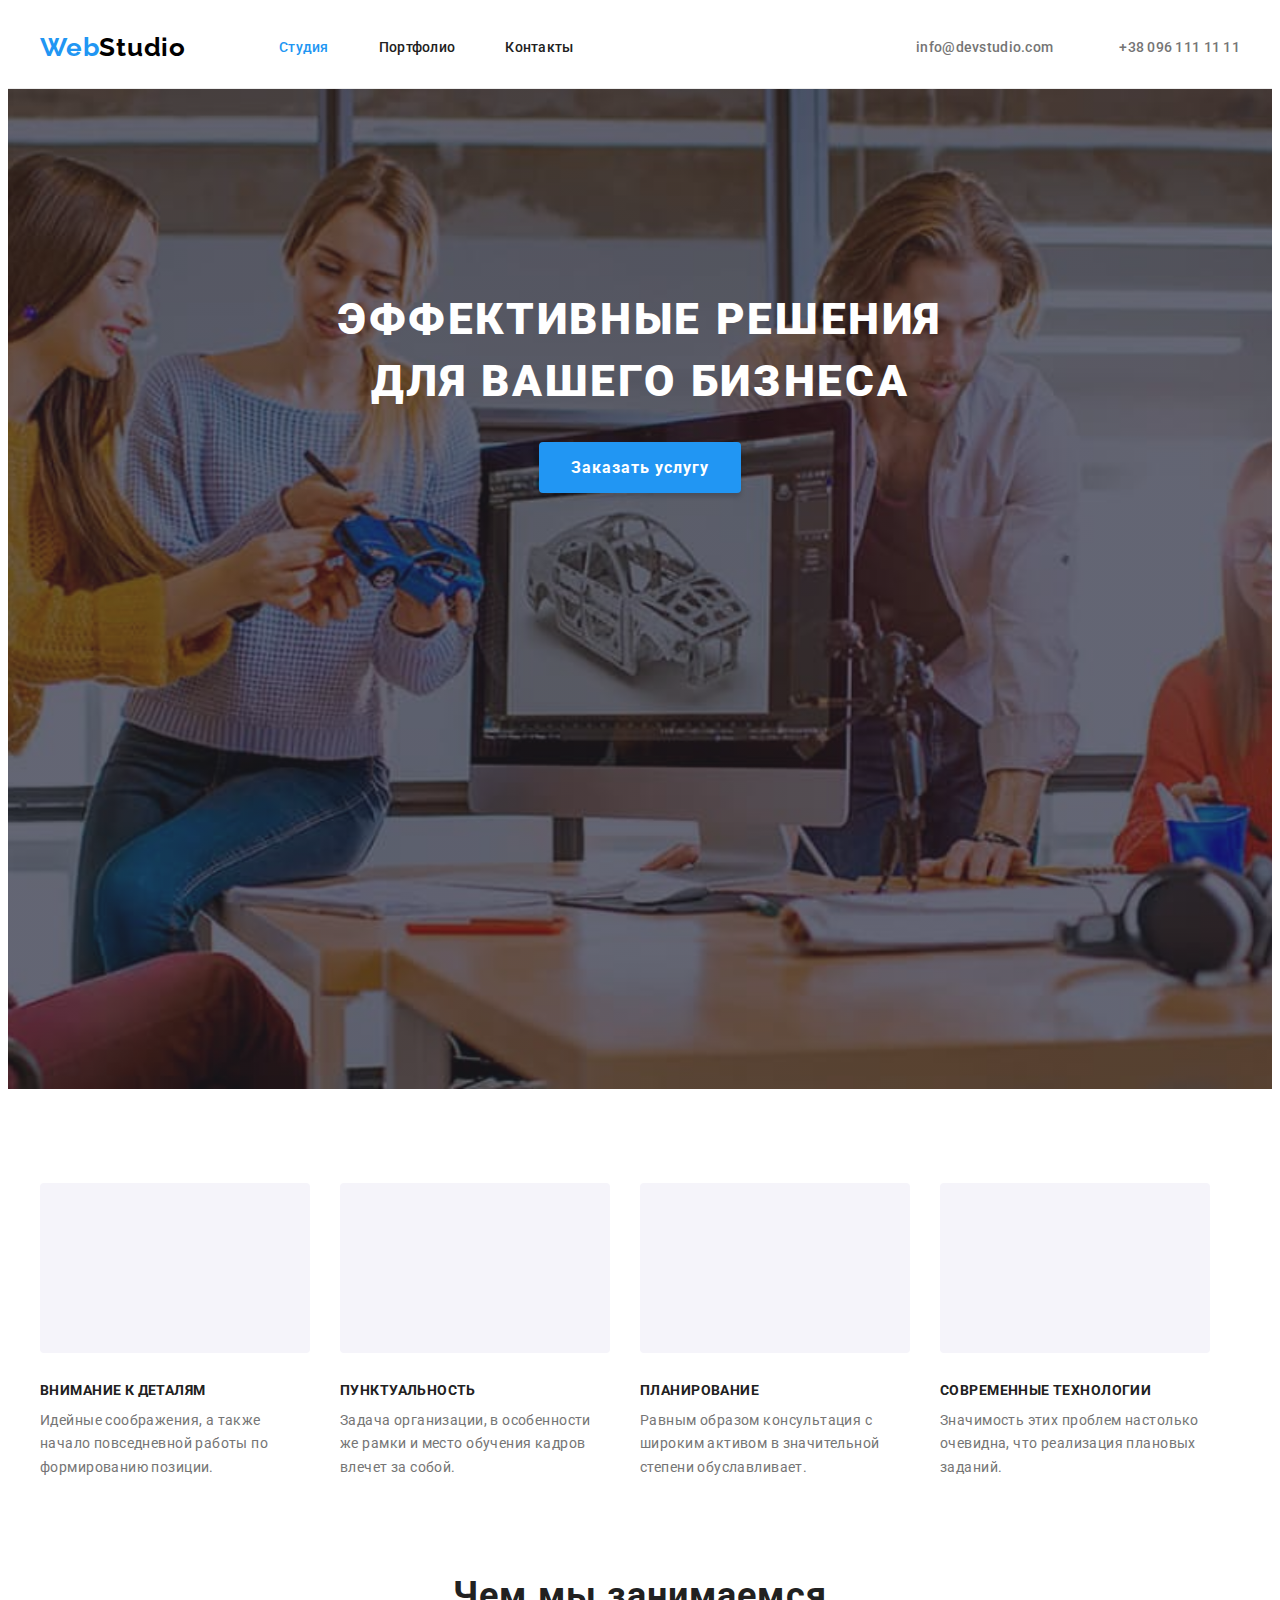
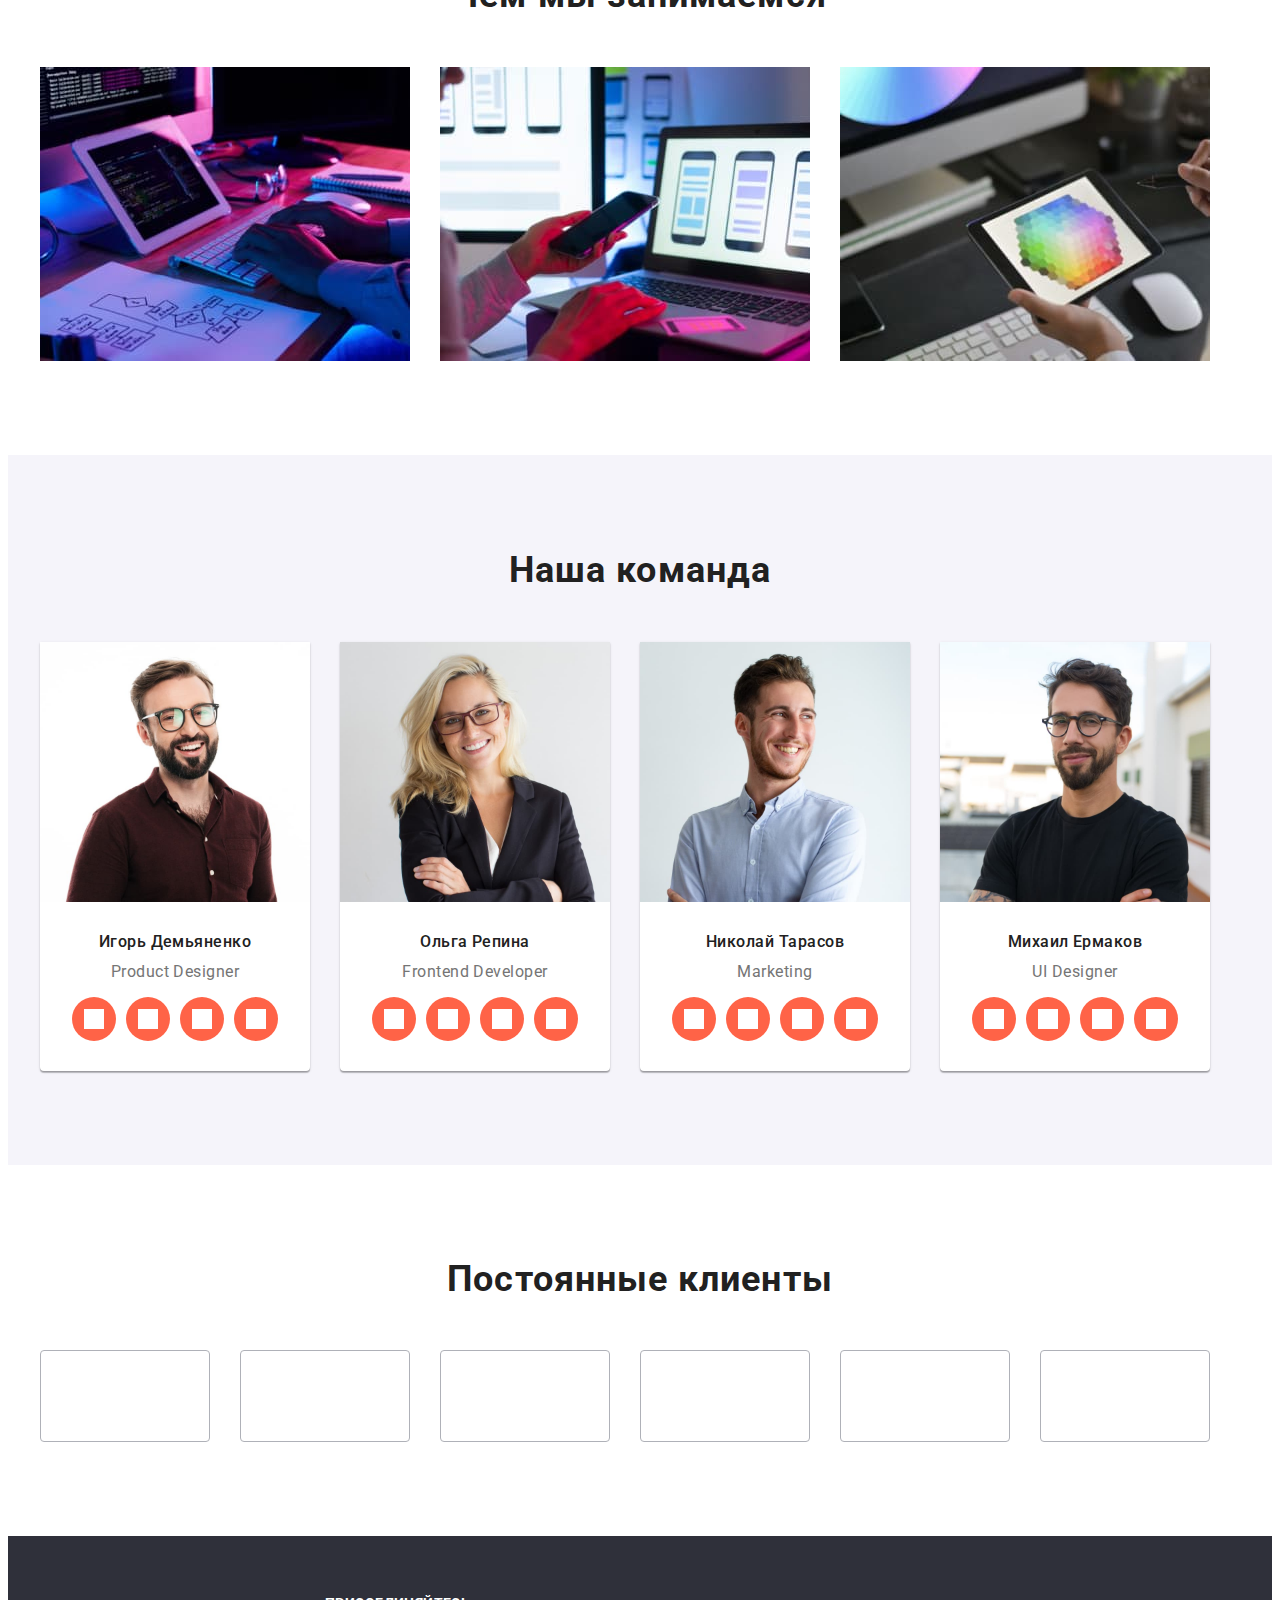
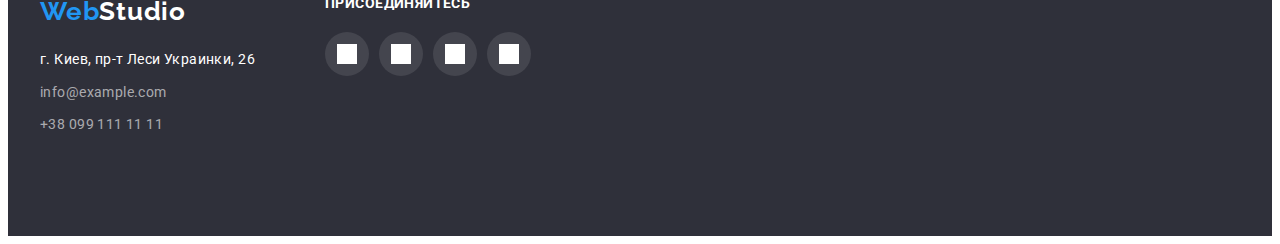
==== index.html @ 2ccb93a0 "дз все иконки и тени" ====
<!DOCTYPE html>
<html lang="ru">
    <head>
        <meta charset="UTF-8" />
        <meta http-equiv="X-UA-Compatible" content="IE=edge" />
        <meta name="viewport" content="width=device-width, initial-scale=1.0" />
        <title>Document</title>
        <link rel="preconnect" href="https://fonts.googleapis.com" />
        <link rel="preconnect" href="https://fonts.gstatic.com" crossorigin />
        <link
            href="https://fonts.googleapis.com/css2?family=Raleway:wght@700&family=Roboto:wght@400;500;700;900&display=swap"
            rel="stylesheet"
        />
        <link
            rel="stylesheet"
            href="https://cdnjs.cloudflare.com/ajax/libs/modern-normalize/1.1.0/modern-normalize.min.css"
            integrity="sha512-wpPYUAdjBVSE4KJnH1VR1HeZfpl1ub8YT/NKx4PuQ5NmX2tKuGu6U/JRp5y+Y8XG2tV+wKQpNHVUX03MfMFn9Q=="
            crossorigin="anonymous"
            referrerpolicy="no-referrer"
        />
        <link rel="stylesheet" href="./css/styles.css" />
    </head>
    <body>
        <header class="page-header">
            <div class="container header-list">
                <nav class="header-nav">
                    <a lang="en" href="./index.html" class="logo logo-header"
                        ><span class="logo-blue">Web</span>Studio</a
                    >

                    <ul class="site-nav list">
                        <li class="current item"><a class="link" href="./index.html">Студия</a></li>
                        <li class="item"><a href="./portfolio.html" class="link">Портфолио</a></li>
                        <li class="item"><a href="" class="link">Контакты</a></li>
                    </ul>
                </nav>

                <ul class="adress list">
                    <li class="items">
                        <a href="mailto:info@devstudio.com" class="adress-link header-link"
                            ><svg width="16" height="12"><use>#</use></svg>info@devstudio.com</a
                        >
                    </li>

                    <li class="items">
                        <a href="tel:+380961111111" class="adress-link header-link"
                            ><svg width="16" height="12"><use>#</use></svg>+38 096 111 11 11</a
                        >
                    </li>
                </ul>
            </div>
        </header>
        <main>
            <section class="hero-section">
                <div class="container">
                    <h1 class="hero-title list">Эффективные решения для вашего бизнеса</h1>
                    <button class="hero-btn" type="button">Заказать услугу</button>
                </div>
            </section>
            <section class="features section">
                <div class="container">
                    <h2 class="visually-hidden">Особенности</h2>
                    <ul class="features-list list">
                        <li class="features-item">
                            <div class="features-icon-font">
                                <svg width="70" height="70">
                                    <use>#</use>
                                </svg>
                            </div>
                                <h3 class="features-title list">Внимание к деталям</h3>
                                <p class="features-text list">
                                    Идейные соображения, а также начало повседневной работы по
                                    формированию позиции.
                                </p>
                        </li>
                        
                        <li class="features-item list">
                            <div class="features-icon-font">
                                <svg width="70" height="70">
                                    <use>#</use>
                                </svg>
                            </div>  
                                <h3 class="features-title list">Пунктуальность</h3>
                                <p class="features-text list">
                                    Задача организации, в особенности же рамки и место обучения кадров
                                    влечет за собой.
                                </p>
                        </li>
                        
                        <li class="features-item list">
                            <div class="features-icon-font">
                                <svg width="70" height="70">
                                    <use>#</use>
                                </svg>
                            </div>  
                                <h3 class="features-title list">Планирование</h3>
                                <p class="features-text list">
                                    Равным образом консультация с широким активом в значительной степени
                                    обуславливает.
                                </p>
                        </li>
                        
                        <li class="features-item list">
                            <div class="features-icon-font">
                                <svg width="70" height="70">
                                    <use>#</use>
                                </svg>
                            </div>  
                                <h3 class="features-title list">Современные технологии</h3>
                                <p class="features-text list">
                                    Значимость этих проблем настолько очевидна, что реализация плановых
                                    заданий.
                                </p>
                        </li>
                    </ul>
                </div>
            </section>

            <section class="activity section">
                <div class="container">
                    <h2 class="activity-title list">Чем мы занимаемся</h2>
                    <ul class="activity-item list">
                        <li class="activity-list list">
                            <img
                                class="activity-img"
                                src="./images/img1.jpg"
                                alt="человек за написанием кода"
                                width="370"
                            />
                        </li>

                        <li class="activity-list list">
                            <img
                                class="activity-img"
                                src="./images/img2.jpg"
                                alt="телефон в руках у девушки"
                                width="370"
                            />
                        </li>

                        <li class="activity-list list">
                            <img
                                class="activity-img"
                                src="./images/img3.jpg"
                                alt="подбор цвета на планшете"
                                width="370"
                            />
                        </li>
                    </ul>
                </div>
            </section>

            <section class="team section">
                <div class="container">
                    <h2 class="team-title list">Наша команда</h2>
                    <ul class="team-list list">
                        <li class="team-item list">
                            <img
                                class="team-img"
                                src="./images/command1.jpg"
                                alt="Игорь Демьяненко в очках с бородой"
                                width="270"
                            />
                            <div class="team-item-text">
                                <h3 class="team-name list">Игорь Демьяненко</h3>
                                <p lang="en" class="team-text list">Product Designer</p>
                                <ul class="team-icon list">
                                    <li class="team-icon-list list">
                                        <a href="" class="team-icon-link list">
                                            <svg class="team-soc-icon list" width="20px" height="20px">
                                                <use></use>
                                            </svg>
                                        </a>
                                    </li>
                                    <li class="team-icon-list list">
                                        <a href="" class="team-icon-link list">
                                            <svg class="team-soc-icon list" width="20px" height="20px">
                                                <use></use>
                                            </svg>
                                        </a>
                                    </li>
                                    <li class="team-icon-list list">
                                        <a href="" class="team-icon-link list">
                                            <svg class="team-soc-icon list" width="20px" height="20px">
                                                <use></use>
                                            </svg>
                                        </a>
                                    </li>
                                    <li class="team-icon-list list">
                                        <a href="" class="team-icon-link list">
                                            <svg class="team-soc-icon list" width="20px" height="20px">
                                                <use></use>
                                            </svg>
                                        </a>
                                    </li>
                                </ul>
                            </div>
                            
                        </li>
                        

                        <li class="team-item list">
                            <img
                                class="team-img"
                                src="./images/command2.jpg"
                                alt="Ольга Репина улыбающаяся блондинка в очках"
                                width="270"
                            />
                            <div class="team-item-text">
                                <h3 class="team-name list">Ольга Репина</h3>
                                <p lang="en" class="team-text list">Frontend Developer</p>
                                <ul class="team-icon list">
                                    <li class="team-icon-list list">
                                        <a href="" class="team-icon-link list">
                                            <svg class="team-soc-icon list" width="20px" height="20px">
                                                <use></use>
                                            </svg>
                                        </a>
                                    </li>
                                    <li class="team-icon-list list">
                                        <a href="" class="team-icon-link list">
                                            <svg class="team-soc-icon list" width="20px" height="20px">
                                                <use></use>
                                            </svg>
                                        </a>
                                    </li>
                                    <li class="team-icon-list list">
                                        <a href="" class="team-icon-link list">
                                            <svg class="team-soc-icon list" width="20px" height="20px">
                                                <use></use>
                                            </svg>
                                        </a>
                                    </li>
                                    <li class="team-icon-list list">
                                        <a href="" class="team-icon-link list">
                                            <svg class="team-soc-icon list" width="20px" height="20px">
                                                <use></use>
                                            </svg>
                                        </a>
                                    </li>
                                </ul>
                            </div>
                        </li>

                        <li class="team-item list">
                            <img
                                class="team-img"
                                src="./images/command3.jpg"
                                alt="Николай Тарасов улыбающийся парень с легкой небритостью"
                                width="270"
                            />
                            <div class="team-item-text">
                                <h3 class="team-name list">Николай Тарасов</h3>
                                <p lang="en" class="team-text list">Marketing</p>
                                <ul class="team-icon list">
                                    <li class="team-icon-list list">
                                        <a href="" class="team-icon-link list">
                                            <svg class="team-soc-icon list" width="20px" height="20px">
                                                <use></use>
                                            </svg>
                                        </a>
                                    </li>
                                    <li class="team-icon-list list">
                                        <a href="" class="team-icon-link list">
                                            <svg class="team-soc-icon list" width="20px" height="20px">
                                                <use></use>
                                            </svg>
                                        </a>
                                    </li>
                                    <li class="team-icon-list list">
                                        <a href="" class="team-icon-link list">
                                            <svg class="team-soc-icon list" width="20px" height="20px">
                                                <use></use>
                                            </svg>
                                        </a>
                                    </li>
                                    <li class="team-icon-list list">
                                        <a href="" class="team-icon-link list">
                                            <svg class="team-soc-icon list" width="20px" height="20px">
                                                <use></use>
                                            </svg>
                                        </a>
                                    </li>
                                </ul>
                            </div>
                        </li>

                        <li class="team-item list">
                            <img
                                class="team-img"
                                src="./images/command4.jpg"
                                alt="Михаил Ермаков парень в очках с бородой и ухмылкой"
                                width="270"
                            />
                            <div class="team-item-text">
                                <h3 class="team-name list">Михаил Ермаков</h3>
                                <p lang="en" class="team-text list">UI Designer</p>
                                <ul class="team-icon list">
                                    <li class="team-icon-list list">
                                        <a href="" class="team-icon-link list">
                                            <svg class="team-soc-icon list" width="20px" height="20px">
                                                <use></use>
                                            </svg>
                                        </a>
                                    </li>
                                    <li class="team-icon-list list">
                                        <a href="" class="team-icon-link list">
                                            <svg class="team-soc-icon list" width="20px" height="20px">
                                                <use></use>
                                            </svg>
                                        </a>
                                    </li>
                                    <li class="team-icon-list list">
                                        <a href="" class="team-icon-link list">
                                            <svg class="team-soc-icon list" width="20px" height="20px">
                                                <use></use>
                                            </svg>
                                        </a>
                                    </li>
                                    <li class="team-icon-list list">
                                        <a href="" class="team-icon-link list">
                                            <svg class="team-soc-icon list" width="20px" height="20px">
                                                <use></use>
                                            </svg>
                                        </a>
                                    </li>
                                </ul>
                            </div>
                        </li>
                    </ul>
                </div>
            </section>

            <section class="clients section">
                <div class="container">
                    <h2 class="clients-title">Постоянные клиенты</h2>
                        <ul class="clients-list list">
                            <li class="clients-item list">
                                <a href="" class="clients-link list">
                                    <svg class="clients-icon list" width="106" height="60">
                                        <use></use>
                                    </svg>
                                </a>
                            </li>

                            <li class="clients-item list">
                                <a href="" class="clients-link list">
                                    <svg class="clients-icon list" width="106" height="60">
                                        <use></use>
                                    </svg>
                                </a>
                            </li>

                            <li class="clients-item list">
                                <a href="" class="clients-link list">
                                    <svg class="clients-icon list" width="106" height="60">
                                        <use></use>
                                    </svg>
                                </a>
                            </li>

                            <li class="clients-item list">
                                <a href="" class="clients-link list">
                                    <svg class="clients-icon list" width="106" height="60">
                                        <use></use>
                                    </svg>
                                </a>
                            </li>

                            <li class="clients-item list">
                                <a href="" class="clients-link list">
                                    <svg class="clients-icon list" width="106" height="60">
                                        <use></use>
                                    </svg>
                                </a>
                            </li>

                            <li class="clients-item list">
                                <a href="" class="clients-link list">
                                    <svg class="clients-icon list" width="106" height="60">
                                        <use></use>
                                    </svg>
                                </a>
                            </li>
                        </ul>
                </div>
            </section>
        </main>

        <footer class="footer list">
            <div class="container footer-list-item">
                <div class="footer-adress-item">
                    <a lang="en" href="./index.html" class="logo logo-footer"
                    ><span class="logo-blue">Web</span>Studio</a
                >
                <address class="list">
                    <p class="footer-text list">г. Киев, пр-т Леси Украинки, 26</p>
                    <ul class="list">
                        <li class="footer-list">
                            <a href="mailto:info@example.com" class="adress-link footer-link"
                                >info@example.com</a
                            >
                        </li>

                        <li class="footer-list">
                            <a href="tel:+380991111111" class="adress-link footer-link"
                                >+38 099 111 11 11</a
                            >
                        </li>
                    </ul>
                </address>
                </div>

                <div class="footer-social">
                    <p class="footer-social-text list">присоединяйтесь</p>
                        <ul class="footer-social-list list">
                            <li class="footer-social-item">
                                <a href="" class="footer-social-link">
                                    <svg class="footer-social-icon" width="20" height="20">
                                        <use></use>
                                    </svg>
                                </a>
                            </li>

                            <li class="footer-social-item">
                                <a href="" class="footer-social-link">
                                    <svg class="footer-social-icon" width="20" height="20">
                                        <use></use>
                                    </svg>
                                </a>
                            </li>

                            <li class="footer-social-item">
                                <a href="" class="footer-social-link">
                                    <svg class="footer-social-icon" width="20" height="20">
                                        <use></use>
                                    </svg>
                                </a>
                            </li>

                            <li class="footer-social-item">
                                <a href="" class="footer-social-link">
                                    <svg class="footer-social-icon" width="20" height="20">
                                        <use></use>
                                    </svg>
                                </a>
                            </li>

                        </ul>
                </div>

            </div>
        </footer>
    </body>
</html>
---- css/styles.css ----
:root {
    --primary-text-color: #212121;
    --title-text-color: #757575;
    --accent-color: #2196f3;
    --white-text-color: #ffffff;
    --logo-text-color: #000000;
    --background-color-grey: #2f303a;
    --background-color-white: #f5f4fa;
    --footer-link-color: rgba(255, 255, 255, 0.6);
    --border-clients-color: #AFB1B8;
    --soc-link-icon-bg-color:rgba(255, 255, 255, 0.1);
}

h1,
h2,
h3,
h4,
h5,
h6,
p {
    margin-top: 0;
}

body {
    font-family: 'Roboto', sans-serif;
    color: var(--primary-text-color);
    background-color: var(--white-text-color);
    font-size: 14px;
}

.container {
    width: 1200px;
    margin-left: auto;
    margin-right: auto;
    padding-left: 15px;
    padding-right: 15px;
}

.page-header {
    border-bottom: 1px solid #ececec;
}

.current {
    color: var(--accent-color);
}

.header-list {
    display: flex;
    align-items: center;
}

.hero-section {
    padding-top: 200px;
    padding-bottom: 200px;

    text-align: center;
    background-color: var(--background-color-grey);
    
    max-width: 1600px;
    height: 600px;
    margin-left: auto;
    margin-right: auto;
    background-image: linear-gradient(
        to right,
        rgba(47, 48, 58, 0.4), 
        rgba(47, 48, 58, 0.4)),
        url('../images/Img-hero.jpg');
    background-repeat: no-repeat;
    background-position: center;
    background-size: cover;
}

.logo {
    font-family: 'Raleway', sans-serif;
    font-weight: 700;
    font-size: 26px;
    line-height: 1.2;
    letter-spacing: 0.03em;
    color: var(--logo-text-color);
    text-decoration: none;
}

.logo-header {
    padding-bottom: 25px;
    padding-top: 24px;
    margin-right: 93px;
}

.logo-blue {
    color: var(--accent-color);
}

.section {
    padding-top: 94px;
    padding-bottom: 94px;
}

.site-nav {
    display: flex;

    font-family: 'Roboto', sans-serif;
    font-style: normal;
    font-weight: 500;
    font-size: 14px;
    line-height: 1.1;
    letter-spacing: 0.02em;
    color: var(--primary-text-color);
}

.site-nav .item {
    margin-right: 50px;
}

.site-nav .item:last-child {
    margin-right: 0;
}

.adress .items {
    margin-right: 50px;
}

.adress .items:last-child {
    margin-right: 0;
}

.adress-link {
    font-style: normal;
    font-weight: 500;
    font-size: 14px;
    line-height: 1.1;
    letter-spacing: 0.02em;
    color: var(--title-text-color);
    text-decoration: none;
}

.adress-link:hover {
    color: var(--accent-color);
}

.adress-link:focus {
    color: var(--accent-color);
}

.header-link {
    display: inline-block;
    padding-top: 32px;
    padding-bottom: 32px;
}

.list {
    padding: 0;
    margin: 0;
    list-style: none;
}

.link {
    display: block;
    padding-top: 32px;
    padding-bottom: 32px;

    color: inherit;
    text-decoration: none;
}

.link:hover,
.link:focus {
    color: var(--accent-color);
}

.adress {
    margin-left: auto;
    display: flex;

    font-style: normal;
    font-weight: 500;
    font-size: 14px;
    line-height: 1.1;
    letter-spacing: 0.02em;
    text-decoration: none;
}

.header-nav {
    display: flex;
}

.hero-title {
    margin-left: auto;
    margin-right: auto;

    width: 696px;
    font-weight: 900;
    font-size: 44px;
    line-height: 1.4;
    text-align: center;
    letter-spacing: 0.06em;
    text-transform: uppercase;
    color: var(--white-text-color);
}

.hero-btn {
    border: none;
    display: inline-block;
    padding-top: 11px;
    padding-right: 32px;
    padding-bottom: 9px;
    padding-left: 32px;
    margin: 0;
    margin-top: 30px;

    font-family: 'Roboto', sans-serif;
    font-weight: 700;
    font-size: 16px;
    line-height: 1.9;
    align-items: center;
    text-align: center;
    letter-spacing: 0.06em;
    color: var(--white-text-color);
    background: var(--accent-color);
    box-shadow: 0px 4px 4px rgba(0, 0, 0, 0.15);
    border-radius: 4px;
    cursor: pointer;
    min-width: 200px;
}

.hero-btn:hover {
    padding-top: 10px;
    padding-right: 32px;
    padding-bottom: 10px;
    padding-left: 32px;

    background: #188ce8;
    box-shadow: 0px 4px 4px rgba(0, 0, 0, 0.15);
    border-radius: 4px;
    outline: none;
}

.visually-hidden {
    position: absolute;
    white-space: nowrap;
    width: 1px;
    height: 1px;
    overflow: hidden;
    border: 0;
    padding: 0;
    clip: rect(0 0 0 0);
    clip-path: inset(50%);
    margin: -1px;
}

.features-list {
    display: flex;
    flex-wrap: wrap;
}


.features-list .features-item + .features-item {
    margin-left: 30px;
}

.features-title {
    margin-bottom: 10px;

    font-weight: 700;
    font-size: 14px;
    line-height: 1.1;
    letter-spacing: 0.03em;
    text-transform: uppercase;
}

.features-text {
    font-weight: 400;
    font-size: 14px;
    line-height: 1.7;
    letter-spacing: 0.03em;
    color: var(--title-text-color);
}



.features-item {
    width: 270px;
}

.features-icon-font {
    padding: 25px 0;
    display: flex;
    width: 270px;
    height: 120px;
    background-color: var(--background-color-white);
    border-radius: 4px;
    justify-content: center;
    margin-bottom: 30px;
}

/* .features-item::before {
    margin-bottom: 30px;
    padding: 25px 0;

    display: block;
    content: "";
    height: 120px;
    border-radius: 4px;
    background-color: var(--background-color-white) ;
    background-size: auto;
    background-repeat: no-repeat;
    background-position: center;
    justify-content: center;
}  */

.activity {
    padding-top: 0;
}

.activity-title {
    margin-bottom: 50px;

    font-size: 36px;
    line-height: 1.2;
    text-align: center;
    letter-spacing: 0.03em;
}

.activity-item .activity-list + .activity-list {
    margin-left: 30px;
}

.activity-img {
    display: block;
}

.activity-item {
    display: flex;
}

.team {
    background-color: var(--background-color-white);
}

.team-list {
    display: flex;
}

.team-list .team-item + .team-item {
    margin-left: 30px;
}

.team-item {
    box-shadow: 0px 1px 3px rgba(0, 0, 0, 0.12), 0px 1px 1px rgba(0, 0, 0, 0.14),
        0px 2px 1px rgba(0, 0, 0, 0.2);
    border-radius: 0px 0px 4px 4px;

    background-color: var(--white-text-color);
}

.team-img {
    display: block;
}

.team-title {
    margin-bottom: 50px;

    font-size: 36px;
    line-height: 1.2;
    text-align: center;
    letter-spacing: 0.03em;
}

.team-name {
    margin-bottom: 10px;

    font-weight: 500;
    font-size: 16px;
    line-height: 1.2;
    text-align: center;
    letter-spacing: 0.03em;
}

.team-text {
    font-weight: 400;
    font-size: 16px;
    line-height: 1.2;
    text-align: center;
    letter-spacing: 0.03em;
    color: var(--title-text-color);
}

.team-item-text {
    padding-top: 30px;
    padding-bottom: 30px;
}

.team-icon {
    display: flex;
    list-style: none;
    padding-left: 32px;
    padding-right: 32px;
    margin-top: 16px;
    /* text-align: center; */
}

.team-icon-list {
    margin-right: 10px;

    border-radius: 50%;
    /* display: flex;
    justify-content: center;
    align-items: center; */
    width: 44px;
    height: 44px;

    background: tomato;
}

.team-icon-list:last-child {
    margin-right: 0;
}

.team-icon-link {
    display: flex;

    width: 100%;
    height: 100%;
    border-radius: 50%;
    justify-content: center;
    align-items: center;
    cursor: pointer;
}

.team-soc-icon {
    background-color: #fff;
}

.clients {

}

.clients-title {
    margin-bottom: 50px;

    font-style: normal;
    font-weight: 700;
    font-size: 36px;
    line-height: 1.16;
    text-align: center;
    letter-spacing: 0.03em;
}

.clients-list {
display: flex;
}

.clients-item {
margin-right: 30px;

width: 170px;
height: 92px;

border: 1px solid var(--border-clients-color);
box-sizing: border-box;
border-radius: 4px;
}

.clients-item:last-child {
    margin-right: 0;
}

.clients-link {
    display: flex;
    width: 100%;
    height: 100%;
    justify-content: center;
    align-items: center;
    cursor: pointer;
}

.clients-icon {

    
    background: #fff;
}


.footer {
    padding-top: 60px;
    padding-bottom: 60px;

    background: var(--background-color-grey);
}

.footer-list-item {
    display: flex;
}

.logo-footer {
    display: block;
    margin-bottom: 20px;

    color: var(--white-text-color);
}

.footer-text {
    font-style: normal;
    font-weight: 400;
    font-size: 14px;
    line-height: 1.71;
    letter-spacing: 0.03em;
    color: var(--white-text-color);
}

.footer-link {
    font-weight: 400;
    font-size: 14px;
    line-height: 1.7;
    letter-spacing: 0.03em;
    color: var(--footer-link-color);
}

.footer-list {
    margin-top: 9px;
}

.footer-social {
    margin-bottom: 100px;
    margin-left: 70px;

    width: 206px;
    height: 80px;
}

.footer-social-text {
    margin-bottom: 20px;

    font-style: normal;
    font-weight: 700;
    font-size: 14px;
    line-height: 1.14;
    letter-spacing: 0.03em;
    text-transform: uppercase;
    color: var(--white-text-color); 
}

.footer-social-list {
    display: flex;
}

.footer-social-item {
    margin-right: 10px;

    width: 44px;
    height: 44px;
    justify-content: center;
    align-items: center;
    border-radius: 50%;
    background: var(--soc-link-icon-bg-color);
}

.footer-social-item:last-child {
margin-right: 0;
}

.footer-social-link {
    display: flex;
    width: 100%;
    height: 100%;
    border-radius: 50%;
    justify-content: center;
    align-items: center;
}

.footer-social-icon {
    background: #fff;
}


/* ===================================Portfolio================================== */

.portfolio-buttons {
    margin-bottom: 50px;
    display: flex;
    justify-content: center;

    list-style: none;
}

.portfolio-buttons .button-item + .button-item {
    margin-left: 8px;
}

.portfolio-button {
    padding: 6px 22px;
    border: none;

    border-radius: 4px;
    font-family: 'Roboto', sans-serif;
    font-style: normal;
    font-weight: 500;
    font-size: 16px;
    line-height: 1.6;
    text-align: center;
    letter-spacing: 0.03em;
    background-color: var(--background-color-white);
    cursor: pointer;
}

.portfolio-button:hover,
.portfolio-button:focus {
    outline: none;

    color: var(--white-text-color);
    background-color: var(--accent-color);
}

.portfolio-card {
    flex-basis: calc((100% - 90px) / 3);

    margin-right: 30px;
    margin-bottom: 30px;
}

.portfolio-card:nth-child(3n) {
    margin-right: 0;
}

.portfolio-card:nth-last-child(-n + 3) {
    margin-bottom: 0;
}

.portfolio-card:hover,
.portfolio-card:focus {
    box-shadow: 
    0px 1px 1px rgba(0, 0, 0, 0.12),
    0px 4px 4px rgba(0, 0, 0, 0.06),
    1px 4px 6px rgba(0, 0, 0, 0.16);
    cursor: pointer;
}

.card-item {
    padding-top: 20px;
    padding-bottom: 20px;
    padding-left: 24px;
    padding-right: 24px;

    border-bottom: 1px solid #eeeeee;
    border-right: 1px solid #eeeeee;
    border-left: 1px solid #eeeeee;
}

.filter-current {
    color: var(--white-text-color);
    background-color: var(--accent-color);
}

.portfolio-list {
    display: flex;
    flex-wrap: wrap;
    justify-content: center;

    list-style: none;
}

.portfolio-title {
    font-size: 18px;
    line-height: 2;
    letter-spacing: 0.06em;
}

.portfolio-text {
    margin-top: 4px;

    font-weight: 400;
    font-size: 16px;
    line-height: 1.9;
    letter-spacing: 0.03em;
    color: var(--title-text-color);
}

.portfolio-img {
    display: block;
}

/* * {
} */
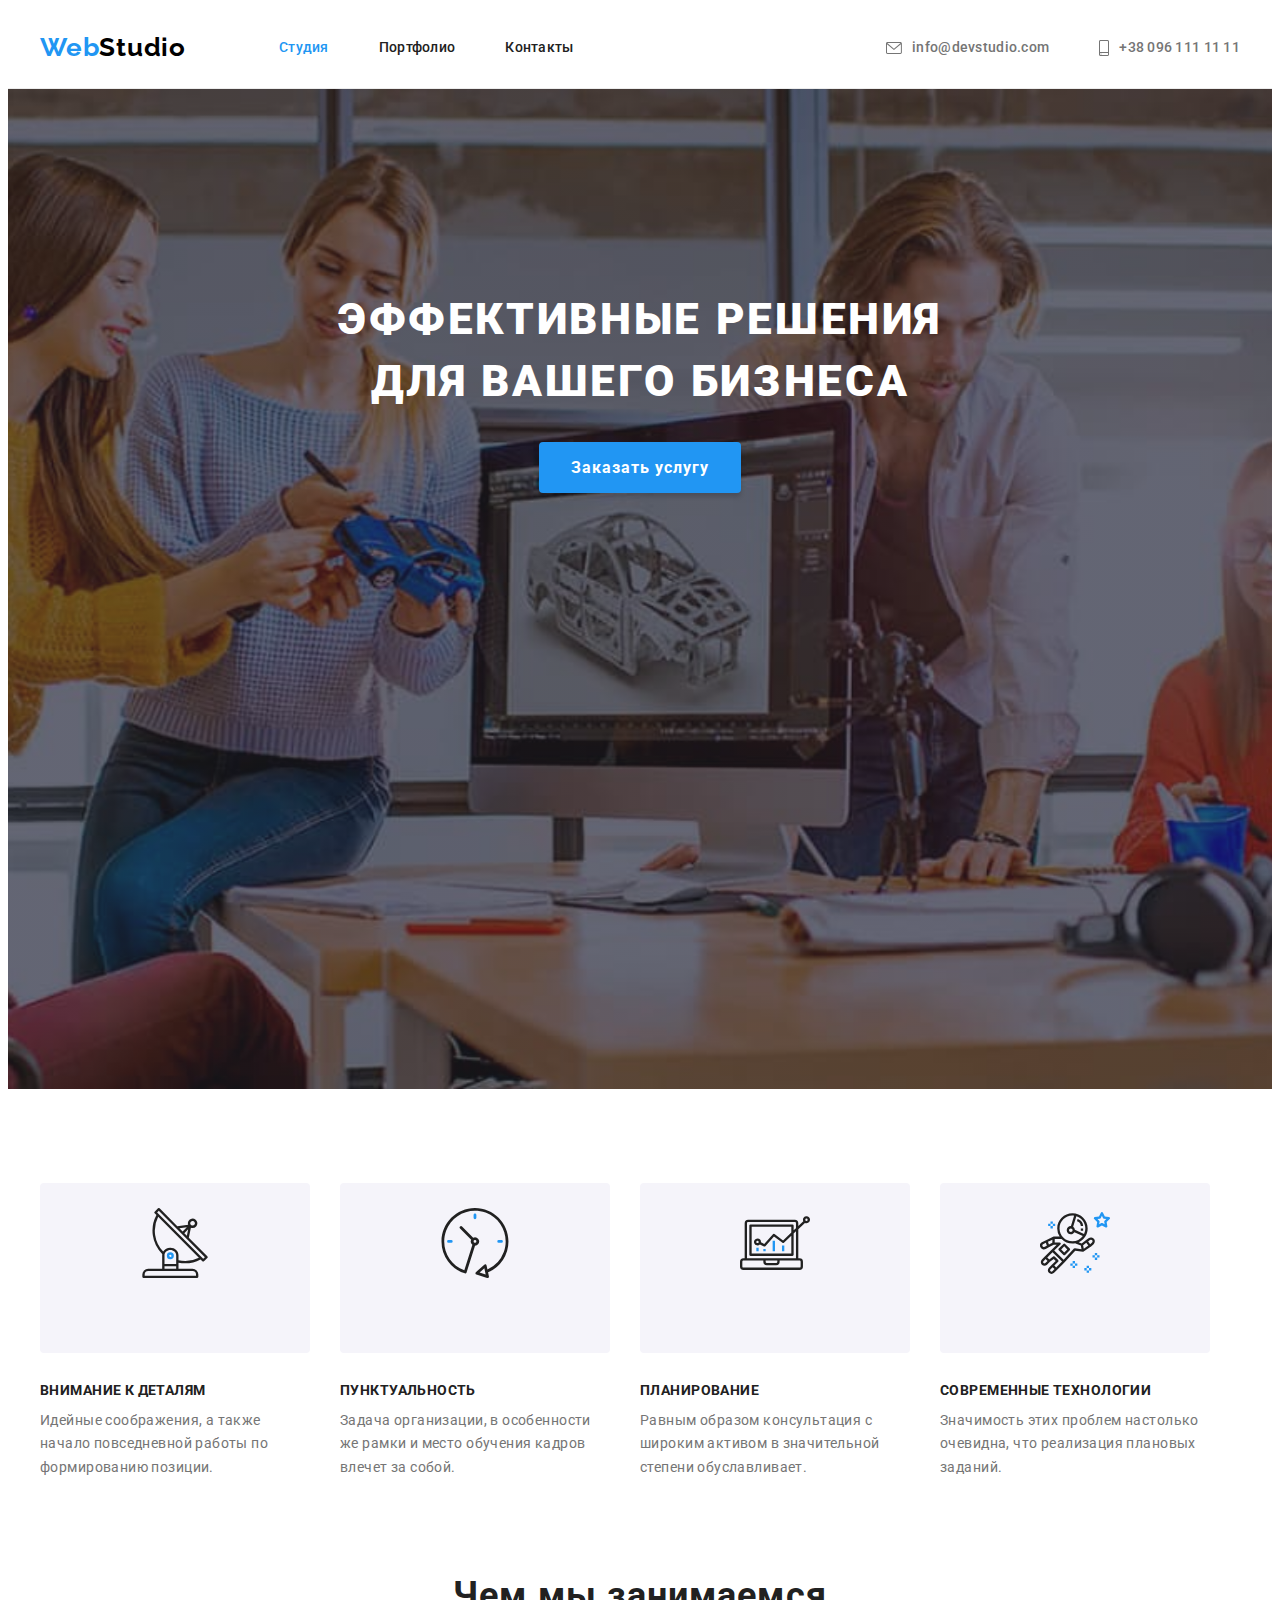
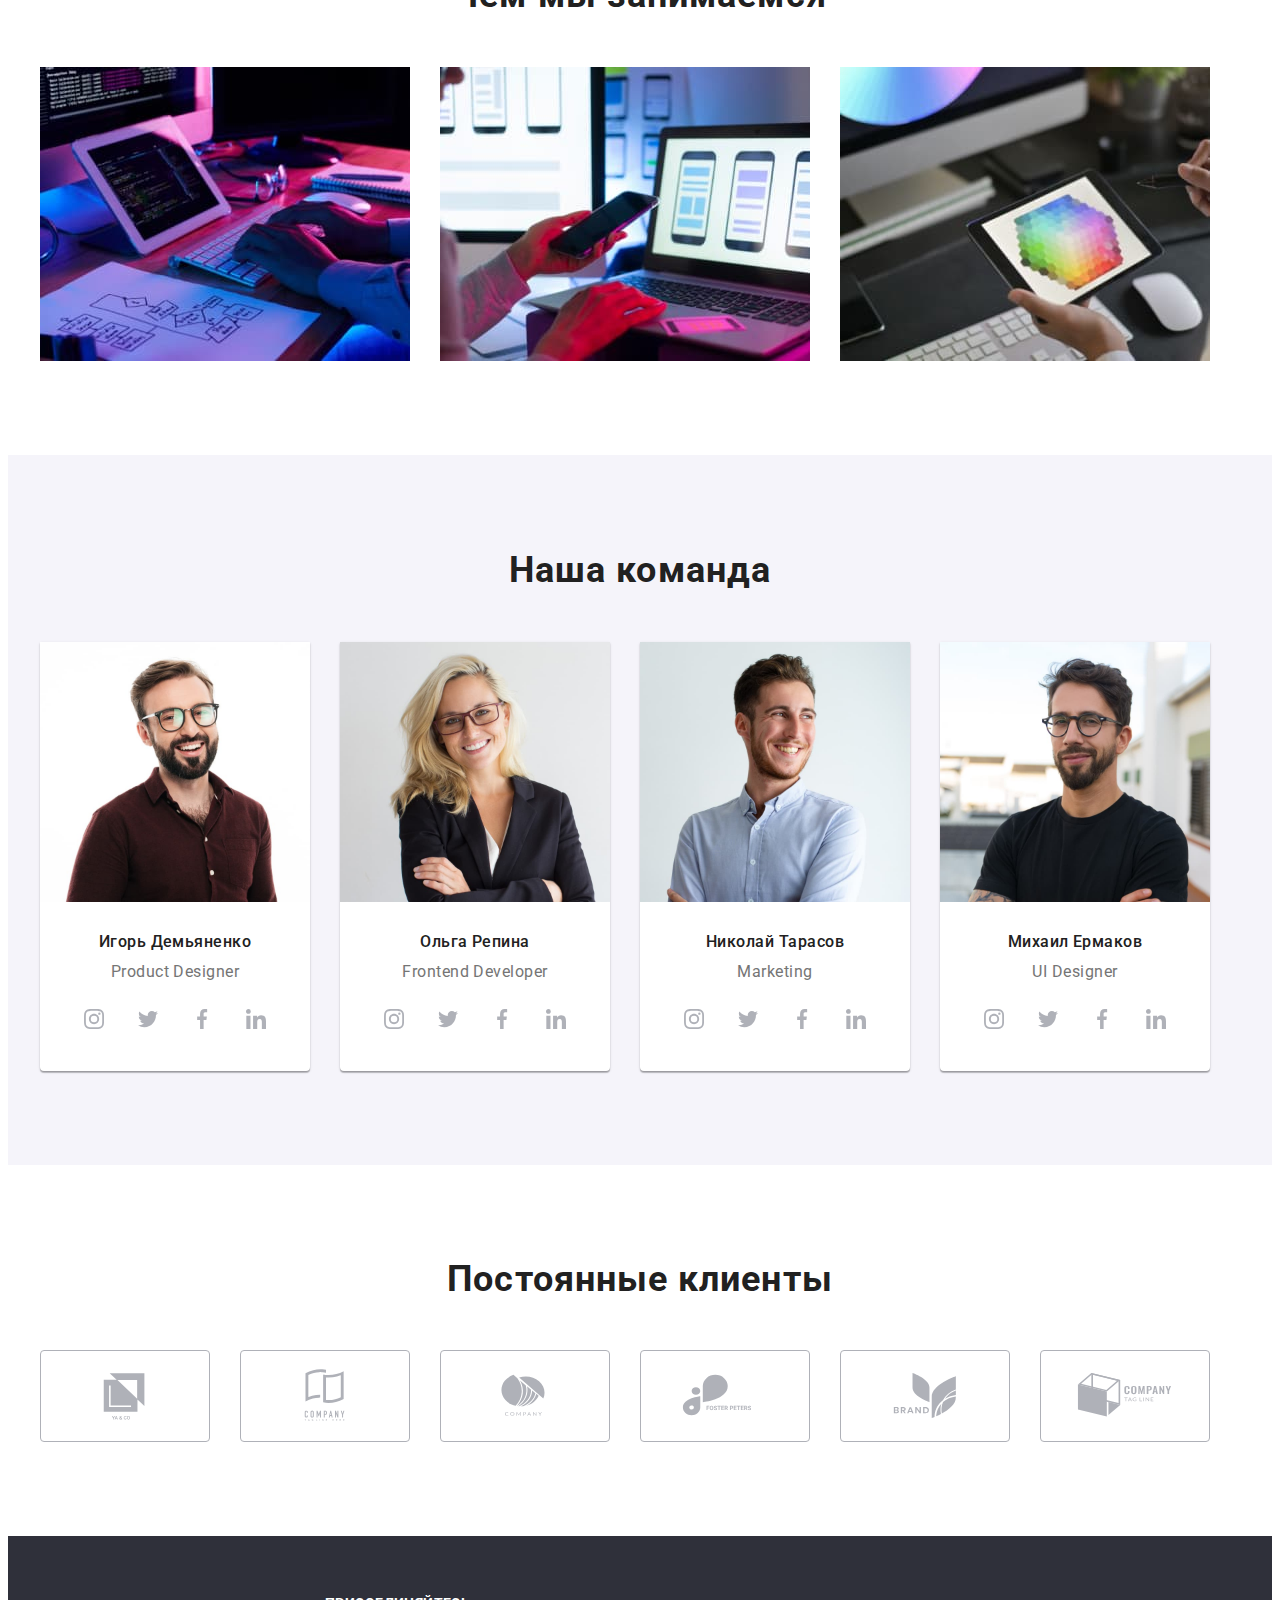
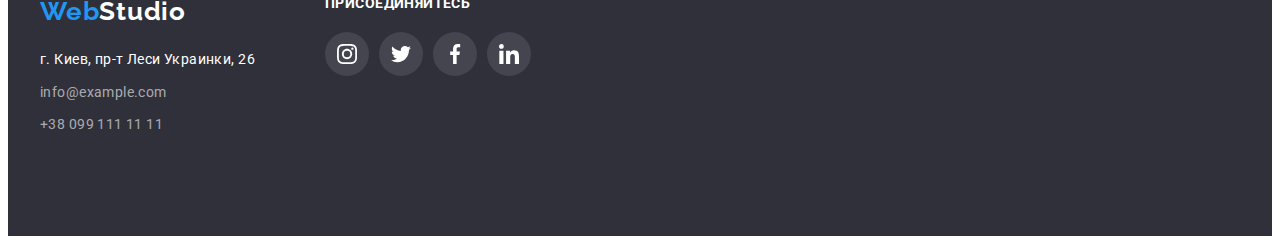
==== commit c7601ed6: "home-work-4" ====
--- a/index.html
+++ b/index.html
@@ -38,13 +38,13 @@
                 <ul class="adress list">
                     <li class="items">
                         <a href="mailto:info@devstudio.com" class="adress-link header-link"
-                            ><svg width="16" height="12"><use>#</use></svg>info@devstudio.com</a
+                            ><svg class="header-adress-icon list" width="16" height="12"><use href="./images/symbol-defs.svg#envelope"></use></svg>info@devstudio.com</a
                         >
                     </li>
 
                     <li class="items">
                         <a href="tel:+380961111111" class="adress-link header-link"
-                            ><svg width="16" height="12"><use>#</use></svg>+38 096 111 11 11</a
+                            ><svg class="header-adress-icon list" width="10" height="16"><use href="./images/symbol-defs.svg#smartphone"></use></svg>+38 096 111 11 11</a
                         >
                     </li>
                 </ul>
@@ -64,7 +64,7 @@
                         <li class="features-item">
                             <div class="features-icon-font">
                                 <svg width="70" height="70">
-                                    <use>#</use>
+                                    <use href="./images/symbol-defs.svg#antenna-1"></use>
                                 </svg>
                             </div>
                                 <h3 class="features-title list">Внимание к деталям</h3>
@@ -77,7 +77,7 @@
                         <li class="features-item list">
                             <div class="features-icon-font">
                                 <svg width="70" height="70">
-                                    <use>#</use>
+                                    <use href="./images/symbol-defs.svg#clock-1"></use>
                                 </svg>
                             </div>  
                                 <h3 class="features-title list">Пунктуальность</h3>
@@ -90,7 +90,7 @@
                         <li class="features-item list">
                             <div class="features-icon-font">
                                 <svg width="70" height="70">
-                                    <use>#</use>
+                                    <use href="./images/symbol-defs.svg#diagram-1"></use>
                                 </svg>
                             </div>  
                                 <h3 class="features-title list">Планирование</h3>
@@ -103,7 +103,7 @@
                         <li class="features-item list">
                             <div class="features-icon-font">
                                 <svg width="70" height="70">
-                                    <use>#</use>
+                                    <use href="./images/symbol-defs.svg#astronaut-1"></use>
                                 </svg>
                             </div>  
                                 <h3 class="features-title list">Современные технологии</h3>
@@ -168,28 +168,28 @@
                                     <li class="team-icon-list list">
                                         <a href="" class="team-icon-link list">
                                             <svg class="team-soc-icon list" width="20px" height="20px">
-                                                <use></use>
-                                            </svg>
-                                        </a>
-                                    </li>
-                                    <li class="team-icon-list list">
-                                        <a href="" class="team-icon-link list">
-                                            <svg class="team-soc-icon list" width="20px" height="20px">
-                                                <use></use>
-                                            </svg>
-                                        </a>
-                                    </li>
-                                    <li class="team-icon-list list">
-                                        <a href="" class="team-icon-link list">
-                                            <svg class="team-soc-icon list" width="20px" height="20px">
-                                                <use></use>
-                                            </svg>
-                                        </a>
-                                    </li>
-                                    <li class="team-icon-list list">
-                                        <a href="" class="team-icon-link list">
-                                            <svg class="team-soc-icon list" width="20px" height="20px">
-                                                <use></use>
+                                                <use href="./images/symbol-defs.svg#instagram-2"></use>
+                                            </svg>
+                                        </a>
+                                    </li>
+                                    <li class="team-icon-list list">
+                                        <a href="" class="team-icon-link list">
+                                            <svg class="team-soc-icon list" width="20px" height="20px">
+                                                <use href="./images/symbol-defs.svg#twitter-1"></use>
+                                            </svg>
+                                        </a>
+                                    </li>
+                                    <li class="team-icon-list list">
+                                        <a href="" class="team-icon-link list">
+                                            <svg class="team-soc-icon list" width="20px" height="20px">
+                                                <use href="./images/symbol-defs.svg#facebook-1"></use>
+                                            </svg>
+                                        </a>
+                                    </li>
+                                    <li class="team-icon-list list">
+                                        <a href="" class="team-icon-link list">
+                                            <svg class="team-soc-icon list" width="20px" height="20px">
+                                                <use href="./images/symbol-defs.svg#linkedin-1"></use>
                                             </svg>
                                         </a>
                                     </li>
@@ -213,28 +213,28 @@
                                     <li class="team-icon-list list">
                                         <a href="" class="team-icon-link list">
                                             <svg class="team-soc-icon list" width="20px" height="20px">
-                                                <use></use>
-                                            </svg>
-                                        </a>
-                                    </li>
-                                    <li class="team-icon-list list">
-                                        <a href="" class="team-icon-link list">
-                                            <svg class="team-soc-icon list" width="20px" height="20px">
-                                                <use></use>
-                                            </svg>
-                                        </a>
-                                    </li>
-                                    <li class="team-icon-list list">
-                                        <a href="" class="team-icon-link list">
-                                            <svg class="team-soc-icon list" width="20px" height="20px">
-                                                <use></use>
-                                            </svg>
-                                        </a>
-                                    </li>
-                                    <li class="team-icon-list list">
-                                        <a href="" class="team-icon-link list">
-                                            <svg class="team-soc-icon list" width="20px" height="20px">
-                                                <use></use>
+                                                <use href="./images/symbol-defs.svg#instagram-2"></use>
+                                            </svg>
+                                        </a>
+                                    </li>
+                                    <li class="team-icon-list list">
+                                        <a href="" class="team-icon-link list">
+                                            <svg class="team-soc-icon list" width="20px" height="20px">
+                                                <use href="./images/symbol-defs.svg#twitter-1"></use>
+                                            </svg>
+                                        </a>
+                                    </li>
+                                    <li class="team-icon-list list">
+                                        <a href="" class="team-icon-link list">
+                                            <svg class="team-soc-icon list" width="20px" height="20px">
+                                                <use href="./images/symbol-defs.svg#facebook-1"></use>
+                                            </svg>
+                                        </a>
+                                    </li>
+                                    <li class="team-icon-list list">
+                                        <a href="" class="team-icon-link list">
+                                            <svg class="team-soc-icon list" width="20px" height="20px">
+                                                <use href="./images/symbol-defs.svg#linkedin-1"></use>
                                             </svg>
                                         </a>
                                     </li>
@@ -256,28 +256,28 @@
                                     <li class="team-icon-list list">
                                         <a href="" class="team-icon-link list">
                                             <svg class="team-soc-icon list" width="20px" height="20px">
-                                                <use></use>
-                                            </svg>
-                                        </a>
-                                    </li>
-                                    <li class="team-icon-list list">
-                                        <a href="" class="team-icon-link list">
-                                            <svg class="team-soc-icon list" width="20px" height="20px">
-                                                <use></use>
-                                            </svg>
-                                        </a>
-                                    </li>
-                                    <li class="team-icon-list list">
-                                        <a href="" class="team-icon-link list">
-                                            <svg class="team-soc-icon list" width="20px" height="20px">
-                                                <use></use>
-                                            </svg>
-                                        </a>
-                                    </li>
-                                    <li class="team-icon-list list">
-                                        <a href="" class="team-icon-link list">
-                                            <svg class="team-soc-icon list" width="20px" height="20px">
-                                                <use></use>
+                                                <use href="./images/symbol-defs.svg#instagram-2"></use>
+                                            </svg>
+                                        </a>
+                                    </li>
+                                    <li class="team-icon-list list">
+                                        <a href="" class="team-icon-link list">
+                                            <svg class="team-soc-icon list" width="20px" height="20px">
+                                                <use href="./images/symbol-defs.svg#twitter-1"></use>
+                                            </svg>
+                                        </a>
+                                    </li>
+                                    <li class="team-icon-list list">
+                                        <a href="" class="team-icon-link list">
+                                            <svg class="team-soc-icon list" width="20px" height="20px">
+                                                <use href="./images/symbol-defs.svg#facebook-1"></use>
+                                            </svg>
+                                        </a>
+                                    </li>
+                                    <li class="team-icon-list list">
+                                        <a href="" class="team-icon-link list">
+                                            <svg class="team-soc-icon list" width="20px" height="20px">
+                                                <use href="./images/symbol-defs.svg#linkedin-1"></use>
                                             </svg>
                                         </a>
                                     </li>
@@ -299,28 +299,28 @@
                                     <li class="team-icon-list list">
                                         <a href="" class="team-icon-link list">
                                             <svg class="team-soc-icon list" width="20px" height="20px">
-                                                <use></use>
-                                            </svg>
-                                        </a>
-                                    </li>
-                                    <li class="team-icon-list list">
-                                        <a href="" class="team-icon-link list">
-                                            <svg class="team-soc-icon list" width="20px" height="20px">
-                                                <use></use>
-                                            </svg>
-                                        </a>
-                                    </li>
-                                    <li class="team-icon-list list">
-                                        <a href="" class="team-icon-link list">
-                                            <svg class="team-soc-icon list" width="20px" height="20px">
-                                                <use></use>
-                                            </svg>
-                                        </a>
-                                    </li>
-                                    <li class="team-icon-list list">
-                                        <a href="" class="team-icon-link list">
-                                            <svg class="team-soc-icon list" width="20px" height="20px">
-                                                <use></use>
+                                                <use href="./images/symbol-defs.svg#instagram-2"></use>
+                                            </svg>
+                                        </a>
+                                    </li>
+                                    <li class="team-icon-list list">
+                                        <a href="" class="team-icon-link list">
+                                            <svg class="team-soc-icon list" width="20px" height="20px">
+                                                <use href="./images/symbol-defs.svg#twitter-1"></use>
+                                            </svg>
+                                        </a>
+                                    </li>
+                                    <li class="team-icon-list list">
+                                        <a href="" class="team-icon-link list">
+                                            <svg class="team-soc-icon list" width="20px" height="20px">
+                                                <use href="./images/symbol-defs.svg#facebook-1"></use>
+                                            </svg>
+                                        </a>
+                                    </li>
+                                    <li class="team-icon-list list">
+                                        <a href="" class="team-icon-link list">
+                                            <svg class="team-soc-icon list" width="20px" height="20px">
+                                                <use href="./images/symbol-defs.svg#linkedin-1"></use>
                                             </svg>
                                         </a>
                                     </li>
@@ -338,47 +338,47 @@
                             <li class="clients-item list">
                                 <a href="" class="clients-link list">
                                     <svg class="clients-icon list" width="106" height="60">
-                                        <use></use>
-                                    </svg>
-                                </a>
-                            </li>
-
-                            <li class="clients-item list">
-                                <a href="" class="clients-link list">
-                                    <svg class="clients-icon list" width="106" height="60">
-                                        <use></use>
-                                    </svg>
-                                </a>
-                            </li>
-
-                            <li class="clients-item list">
-                                <a href="" class="clients-link list">
-                                    <svg class="clients-icon list" width="106" height="60">
-                                        <use></use>
-                                    </svg>
-                                </a>
-                            </li>
-
-                            <li class="clients-item list">
-                                <a href="" class="clients-link list">
-                                    <svg class="clients-icon list" width="106" height="60">
-                                        <use></use>
-                                    </svg>
-                                </a>
-                            </li>
-
-                            <li class="clients-item list">
-                                <a href="" class="clients-link list">
-                                    <svg class="clients-icon list" width="106" height="60">
-                                        <use></use>
-                                    </svg>
-                                </a>
-                            </li>
-
-                            <li class="clients-item list">
-                                <a href="" class="clients-link list">
-                                    <svg class="clients-icon list" width="106" height="60">
-                                        <use></use>
+                                        <use href="./images/symbol-defs.svg#clients-logo-1"></use>
+                                    </svg>
+                                </a>
+                            </li>
+
+                            <li class="clients-item list">
+                                <a href="" class="clients-link list">
+                                    <svg class="clients-icon list" width="106" height="60">
+                                        <use href="./images/symbol-defs.svg#clients-logo-2"></use>
+                                    </svg>
+                                </a>
+                            </li>
+
+                            <li class="clients-item list">
+                                <a href="" class="clients-link list">
+                                    <svg class="clients-icon list" width="106" height="60">
+                                        <use href="./images/symbol-defs.svg#clients-logo-3"></use>
+                                    </svg>
+                                </a>
+                            </li>
+
+                            <li class="clients-item list">
+                                <a href="" class="clients-link list">
+                                    <svg class="clients-icon list" width="106" height="60">
+                                        <use href="./images/symbol-defs.svg#clients-logo-4"></use>
+                                    </svg>
+                                </a>
+                            </li>
+
+                            <li class="clients-item list">
+                                <a href="" class="clients-link list">
+                                    <svg class="clients-icon list" width="106" height="60">
+                                        <use href="./images/symbol-defs.svg#clients-logo-5"></use>
+                                    </svg>
+                                </a>
+                            </li>
+
+                            <li class="clients-item list">
+                                <a href="" class="clients-link list">
+                                    <svg class="clients-icon list" width="106" height="60">
+                                        <use href="./images/symbol-defs.svg#clients-logo-6"></use>
                                     </svg>
                                 </a>
                             </li>
@@ -417,7 +417,7 @@
                             <li class="footer-social-item">
                                 <a href="" class="footer-social-link">
                                     <svg class="footer-social-icon" width="20" height="20">
-                                        <use></use>
+                                        <use href="./images/symbol-defs.svg#instagram-2"></use>
                                     </svg>
                                 </a>
                             </li>
@@ -425,7 +425,7 @@
                             <li class="footer-social-item">
                                 <a href="" class="footer-social-link">
                                     <svg class="footer-social-icon" width="20" height="20">
-                                        <use></use>
+                                        <use href="./images/symbol-defs.svg#twitter-1"></use>
                                     </svg>
                                 </a>
                             </li>
@@ -433,7 +433,7 @@
                             <li class="footer-social-item">
                                 <a href="" class="footer-social-link">
                                     <svg class="footer-social-icon" width="20" height="20">
-                                        <use></use>
+                                        <use href="./images/symbol-defs.svg#facebook-1"></use>
                                     </svg>
                                 </a>
                             </li>
@@ -441,7 +441,7 @@
                             <li class="footer-social-item">
                                 <a href="" class="footer-social-link">
                                     <svg class="footer-social-icon" width="20" height="20">
-                                        <use></use>
+                                        <use href="./images/symbol-defs.svg#linkedin-1"></use>
                                     </svg>
                                 </a>
                             </li>
--- a/css/styles.css
+++ b/css/styles.css
@@ -19,6 +19,12 @@
 h6,
 p {
     margin-top: 0;
+}
+
+.list {
+    padding: 0;
+    margin: 0;
+    list-style: none;
 }
 
 body {
@@ -123,6 +129,10 @@
     margin-right: 0;
 }
 
+.item {
+
+}
+
 .adress-link {
     font-style: normal;
     font-weight: 500;
@@ -131,26 +141,26 @@
     letter-spacing: 0.02em;
     color: var(--title-text-color);
     text-decoration: none;
-}
-
-.adress-link:hover {
-    color: var(--accent-color);
-}
-
+    
+}
+
+.adress-link:hover,
 .adress-link:focus {
     color: var(--accent-color);
-}
+    fill: currentcolor;
+}
+
 
 .header-link {
-    display: inline-block;
+    display: flex;
     padding-top: 32px;
     padding-bottom: 32px;
-}
-
-.list {
-    padding: 0;
-    margin: 0;
-    list-style: none;
+    align-items: center;
+}
+
+.header-adress-icon {
+    margin-right: 10px;
+    fill: currentcolor;
 }
 
 .link {
@@ -407,8 +417,6 @@
     align-items: center; */
     width: 44px;
     height: 44px;
-
-    background: tomato;
 }
 
 .team-icon-list:last-child {
@@ -424,10 +432,13 @@
     justify-content: center;
     align-items: center;
     cursor: pointer;
-}
-
-.team-soc-icon {
-    background-color: #fff;
+    fill: var(--border-clients-color);
+}
+
+.team-icon-link:hover,
+.team-icon-link:focus {
+    background-color:var(--accent-color);
+    fill:var(--white-text-color);
 }
 
 .clients {
@@ -464,6 +475,11 @@
     margin-right: 0;
 }
 
+.clients-item:hover,
+.clients-item:focus {
+    border: 1px solid var(--accent-color);
+}
+
 .clients-link {
     display: flex;
     width: 100%;
@@ -471,11 +487,16 @@
     justify-content: center;
     align-items: center;
     cursor: pointer;
+
+    fill: var(--border-clients-color);
+}
+
+.clients-link:hover,
+.clients-link:focus {
+    fill: var(--accent-color);
 }
 
 .clients-icon {
-
-    
     background: #fff;
 }
 
@@ -567,8 +588,13 @@
     align-items: center;
 }
 
+.footer-social-link:hover,
+.footer-social-link:focus {
+    background-color: var(--accent-color);
+}
+
 .footer-social-icon {
-    background: #fff;
+    fill: var(--white-text-color);
 }
 
 
@@ -608,6 +634,11 @@
 
     color: var(--white-text-color);
     background-color: var(--accent-color);
+
+    box-shadow: 
+    0px 3px 1px rgba(0, 0, 0, 0.1), 
+    0px 1px 2px rgba(0, 0, 0, 0.08), 
+    0px 2px 2px rgba(0, 0, 0, 0.12);
 }
 
 .portfolio-card {
